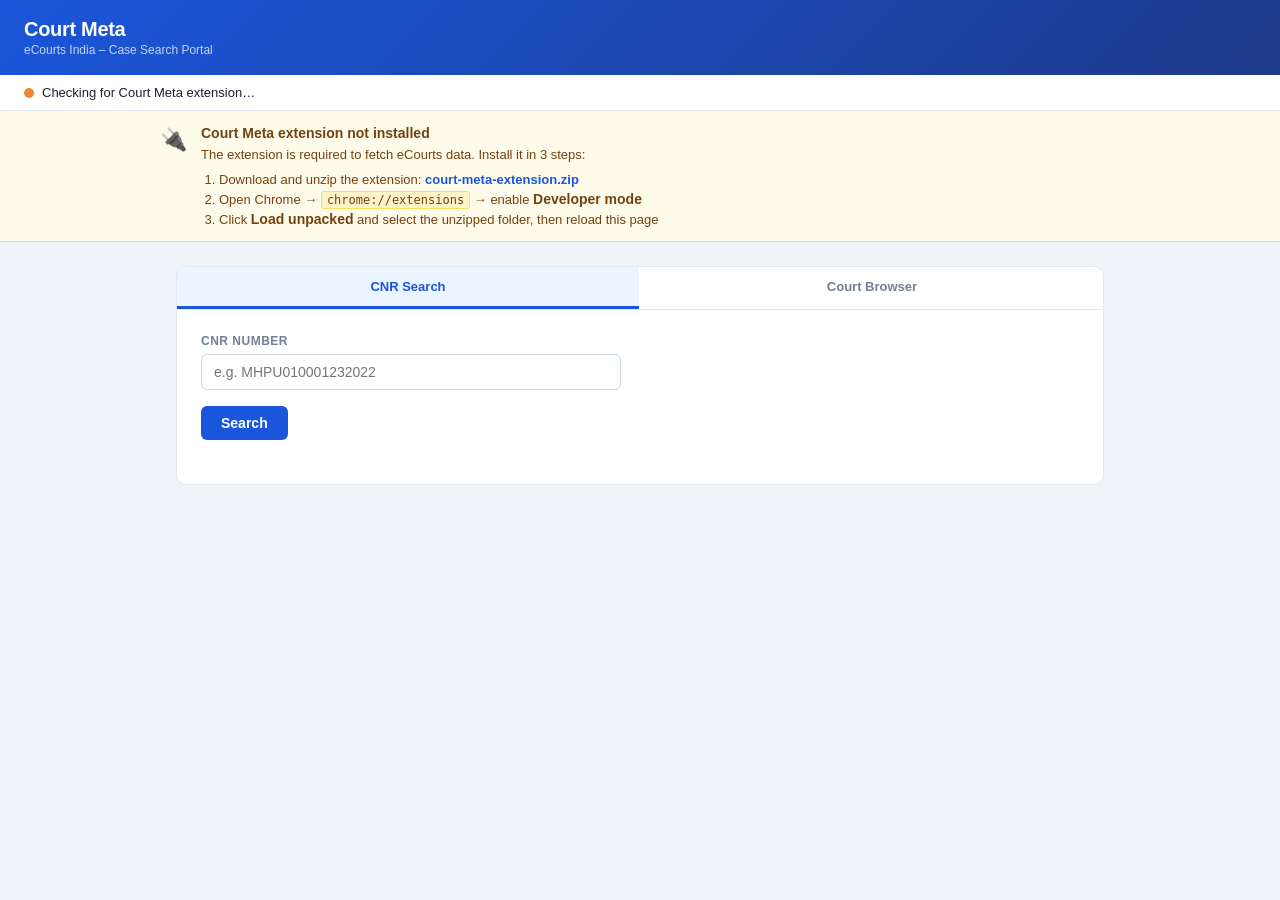
==== sample-website/index.html @ 911f9a17 "Initial commit: Court Meta Chrome Extension + ASP.NET Core API - Chrome Extension (MV3): content scr" ====
<!DOCTYPE html>
<html lang="en">
<head>
  <meta charset="UTF-8" />
  <meta name="viewport" content="width=device-width, initial-scale=1.0" />
  <title>Court Meta – eCourts Search</title>
  <link rel="stylesheet" href="styles.css" />
</head>
<body>

  <header class="app-header">
    <div>
      <h1>Court Meta</h1>
      <div class="subtitle">eCourts India – Case Search Portal</div>
    </div>
  </header>

  <div class="status-bar">
    <div class="status-indicator checking" id="extIndicator"></div>
    <span id="extStatus">Checking for Court Meta extension…</span>
  </div>

  <!-- ── Install banner (hidden once extension connects) ── -->
  <div id="installBanner" class="install-banner">
    <div class="install-banner-content">
      <div class="install-icon">🔌</div>
      <div class="install-text">
        <strong>Court Meta extension not installed</strong>
        <span>The extension is required to fetch eCourts data. Install it in 3 steps:</span>
        <ol>
          <li>Download and unzip the extension: <a href="/court-meta-extension.zip" download class="install-link">court-meta-extension.zip</a></li>
          <li>Open Chrome → <code>chrome://extensions</code> → enable <strong>Developer mode</strong></li>
          <li>Click <strong>Load unpacked</strong> and select the unzipped folder, then reload this page</li>
        </ol>
      </div>
    </div>
  </div>

  <div class="container">

    <div class="tabs">
      <button class="tab-btn active" data-tab="cnr">CNR Search</button>
      <button class="tab-btn" data-tab="browser">Court Browser</button>
    </div>

    <!-- ══════════════════════════════════ -->
    <!-- TAB 1: CNR Search                 -->
    <!-- ══════════════════════════════════ -->
    <div class="card tab-panel active" id="tab-cnr">
      <div class="form-row">
        <div class="form-group" style="max-width:420px;">
          <label for="cnrNumber">CNR Number</label>
          <input type="text" id="cnrNumber" placeholder="e.g. MHPU010001232022" maxlength="30" />
        </div>
      </div>
      <button class="btn btn-primary" id="cnrSearchBtn">Search</button>

      <div class="result-section">
        <div class="alert alert-error" id="cnrError"></div>

        <div class="cnr-card" id="cnrCard">
          <h3 id="cnrCardTitle">Case Details</h3>
          <div class="cnr-field"><span class="cnr-label">CNR Number</span><span class="cnr-value" id="cnrCino">–</span></div>
          <div class="cnr-field"><span class="cnr-label">Case Type</span><span class="cnr-value" id="cnrType">–</span></div>
          <div class="cnr-field"><span class="cnr-label">Case Number</span><span class="cnr-value" id="cnrCaseNumber">–</span></div>
        </div>

        <div id="cnrHistoryWrap" style="display:none;" class="history-table">
          <h3>Case History</h3>
          <div class="table-wrap">
            <table>
              <thead><tr><th>#</th><th>Date</th><th>Purpose</th><th>Judge</th><th>Business</th><th>Next Date</th><th>Next Purpose</th></tr></thead>
              <tbody id="cnrHistoryBody"></tbody>
            </table>
          </div>
        </div>

        <div id="cnrRawWrap" style="display:none;margin-top:16px;">
          <div class="section-label">Raw Response</div>
          <pre id="cnrRaw" style="background:#f7fafc;border:1px solid #e2e8f0;border-radius:6px;padding:14px;font-size:12px;overflow-x:auto;white-space:pre-wrap;color:#2d3748;margin-top:8px;"></pre>
        </div>
      </div>
    </div>

    <!-- ══════════════════════════════════ -->
    <!-- TAB 2: Court Browser             -->
    <!-- Cascading: State→District→Complex→Courts -->
    <!-- ══════════════════════════════════ -->
    <div class="card tab-panel" id="tab-browser">

      <div class="form-row">

        <!-- State -->
        <div class="form-group">
          <label for="selState">State</label>
          <select id="selState">
            <option value="">— Loading states… —</option>
          </select>
          <div class="field-error" id="stateErr"></div>
        </div>

        <!-- District -->
        <div class="form-group">
          <label for="selDistrict">District</label>
          <select id="selDistrict" disabled>
            <option value="">— Select a state first —</option>
          </select>
          <div class="field-error" id="districtErr"></div>
        </div>

        <!-- Complex -->
        <div class="form-group">
          <label for="selComplex">Court Complex</label>
          <select id="selComplex" disabled>
            <option value="">— Select a district first —</option>
          </select>
          <div class="field-error" id="complexErr"></div>
        </div>

      </div>

      <!-- Court Names -->
      <div id="courtsSection" style="display:none; margin-top:20px;">
        <div class="section-label">Courts in selected complex</div>
        <div class="alert alert-error" id="courtsErr" style="margin-top:8px;"></div>
        <div class="table-wrap" style="margin-top:12px;">
          <table>
            <thead><tr><th>#</th><th>Court Code</th><th>Court Name</th></tr></thead>
            <tbody id="courtsBody"></tbody>
          </table>
        </div>
      </div>

      <!-- Loading spinner -->
      <div id="browserLoading" style="display:none; padding:16px 0; color:#718096; font-size:13px;">
        <span class="spinner dark"></span> Loading…
      </div>

    </div>

  </div><!-- /container -->

  <script src="court-meta.js"></script>
  <script src="app.js"></script>
</body>
</html>
---- sample-website/styles.css ----
*, *::before, *::after { box-sizing: border-box; margin: 0; padding: 0; }

body {
  font-family: -apple-system, BlinkMacSystemFont, 'Segoe UI', Roboto, sans-serif;
  font-size: 14px;
  background: #f0f4f8;
  color: #1a202c;
  min-height: 100vh;
}

/* ── Header ── */
.app-header {
  background: linear-gradient(135deg, #1a56db 0%, #1e3a8a 100%);
  color: white;
  padding: 18px 24px;
  display: flex;
  align-items: center;
  justify-content: space-between;
  box-shadow: 0 2px 8px rgba(0,0,0,0.15);
}
.app-header h1 { font-size: 20px; font-weight: 700; letter-spacing: -0.3px; }
.app-header .subtitle { font-size: 12px; opacity: 0.75; margin-top: 2px; }

/* ── Status Bar ── */
.status-bar {
  display: flex;
  align-items: center;
  gap: 8px;
  background: white;
  border-bottom: 1px solid #e2e8f0;
  padding: 10px 24px;
  font-size: 13px;
}
.status-indicator {
  width: 10px;
  height: 10px;
  border-radius: 50%;
  background: #a0aec0;
  flex-shrink: 0;
  transition: background 0.3s;
}
.status-indicator.checking { background: #ed8936; animation: pulse 1s infinite; }
.status-indicator.connected { background: #48bb78; }
.status-indicator.error { background: #fc8181; }

@keyframes pulse { 0%, 100% { opacity: 1; } 50% { opacity: 0.4; } }

/* ── Layout ── */
.container { max-width: 960px; margin: 0 auto; padding: 24px 16px; }

/* ── Tabs ── */
.tabs {
  display: flex;
  gap: 2px;
  background: white;
  border: 1px solid #e2e8f0;
  border-radius: 10px 10px 0 0;
  overflow: hidden;
}
.tab-btn {
  flex: 1;
  padding: 12px 8px;
  border: none;
  background: transparent;
  cursor: pointer;
  font-size: 13px;
  font-weight: 600;
  color: #718096;
  transition: all 0.15s;
  border-bottom: 3px solid transparent;
}
.tab-btn:hover { background: #f7fafc; color: #2d3748; }
.tab-btn.active {
  color: #1a56db;
  background: #ebf5ff;
  border-bottom-color: #1a56db;
}

/* ── Cards ── */
.card {
  background: white;
  border: 1px solid #e2e8f0;
  border-top: none;
  border-radius: 0 0 10px 10px;
  padding: 24px;
}

.tab-panel { display: none; }
.tab-panel.active { display: block; }

/* ── Form Elements ── */
.form-row {
  display: grid;
  grid-template-columns: repeat(auto-fit, minmax(200px, 1fr));
  gap: 16px;
  margin-bottom: 16px;
}
.form-group { display: flex; flex-direction: column; gap: 6px; }
.form-group label {
  font-size: 12px;
  font-weight: 600;
  color: #718096;
  text-transform: uppercase;
  letter-spacing: 0.5px;
}
input[type="text"], select {
  padding: 9px 12px;
  border: 1px solid #cbd5e0;
  border-radius: 6px;
  font-size: 14px;
  color: #2d3748;
  outline: none;
  transition: border-color 0.15s, box-shadow 0.15s;
  width: 100%;
  background: white;
}
input[type="text"]:focus, select:focus {
  border-color: #1a56db;
  box-shadow: 0 0 0 3px rgba(26,86,219,0.12);
}

/* ── Buttons ── */
.btn {
  display: inline-flex;
  align-items: center;
  gap: 6px;
  padding: 9px 20px;
  border: none;
  border-radius: 6px;
  font-size: 14px;
  font-weight: 600;
  cursor: pointer;
  transition: all 0.15s;
}
.btn-primary { background: #1a56db; color: white; }
.btn-primary:hover { background: #1e3a8a; }
.btn-primary:disabled { background: #a0aec0; cursor: not-allowed; }
.btn-secondary { background: #edf2f7; color: #4a5568; }
.btn-secondary:hover { background: #e2e8f0; }

/* ── Results ── */
.result-section { margin-top: 20px; }
.result-section h3 {
  font-size: 13px;
  font-weight: 700;
  color: #4a5568;
  text-transform: uppercase;
  letter-spacing: 0.5px;
  margin-bottom: 12px;
}

.alert {
  padding: 12px 16px;
  border-radius: 6px;
  font-size: 13px;
  display: none;
}
.alert.show { display: block; }
.alert-error { background: #fff5f5; border: 1px solid #fed7d7; color: #c53030; }
.alert-success { background: #f0fff4; border: 1px solid #c6f6d5; color: #276749; }
.alert-info { background: #ebf8ff; border: 1px solid #bee3f8; color: #2a69ac; }

/* ── Table ── */
.table-wrap { overflow-x: auto; }
table {
  width: 100%;
  border-collapse: collapse;
  font-size: 13px;
}
thead th {
  background: #f7fafc;
  padding: 10px 12px;
  text-align: left;
  font-weight: 700;
  font-size: 12px;
  text-transform: uppercase;
  letter-spacing: 0.4px;
  color: #718096;
  border-bottom: 2px solid #e2e8f0;
}
tbody td {
  padding: 10px 12px;
  border-bottom: 1px solid #e2e8f0;
  color: #2d3748;
}
tbody tr:last-child td { border-bottom: none; }
tbody tr:hover { background: #f7fafc; }

/* ── CNR Detail Card ── */
.cnr-card {
  border: 1px solid #bee3f8;
  background: #ebf8ff;
  border-radius: 8px;
  padding: 16px 20px;
  display: none;
}
.cnr-card.show { display: block; }
.cnr-card h3 { font-size: 15px; color: #2a4365; margin-bottom: 12px; }
.cnr-field { display: flex; gap: 12px; margin-bottom: 8px; }
.cnr-label { font-weight: 700; min-width: 130px; color: #4a5568; font-size: 13px; }
.cnr-value { color: #2d3748; font-size: 13px; }

/* ── Loading ── */
.spinner {
  display: inline-block;
  width: 16px;
  height: 16px;
  border: 2px solid rgba(255,255,255,0.4);
  border-top-color: white;
  border-radius: 50%;
  animation: spin 0.6s linear infinite;
  vertical-align: middle;
}
.spinner.dark {
  border-color: rgba(0,0,0,0.1);
  border-top-color: #1a56db;
}

@keyframes spin { to { transform: rotate(360deg); } }

.loading-row td {
  text-align: center;
  color: #718096;
  padding: 20px;
}

.field-error {
  font-size: 12px;
  color: #c53030;
  margin-top: 4px;
  min-height: 16px;
}

select:disabled {
  background: #f7fafc;
  color: #a0aec0;
  cursor: not-allowed;
}

/* ── History Table ── */
.history-table { margin-top: 16px; }

/* ── Install Banner ── */
.install-banner {
  background: #fffbeb;
  border-bottom: 1px solid #f6e05e;
  padding: 14px 24px;
}
.install-banner.hidden { display: none; }
.install-banner-content {
  max-width: 960px;
  margin: 0 auto;
  display: flex;
  gap: 14px;
  align-items: flex-start;
}
.install-icon { font-size: 22px; line-height: 1.4; flex-shrink: 0; }
.install-text { font-size: 13px; color: #744210; display: flex; flex-direction: column; gap: 6px; }
.install-text strong { font-size: 14px; color: #744210; }
.install-text ol { margin: 4px 0 0 18px; display: flex; flex-direction: column; gap: 4px; }
.install-text code {
  background: #fef3c7;
  border: 1px solid #f6e05e;
  border-radius: 3px;
  padding: 1px 5px;
  font-size: 12px;
}
.install-link {
  color: #1a56db;
  font-weight: 600;
  text-decoration: none;
}
.install-link:hover { text-decoration: underline; }
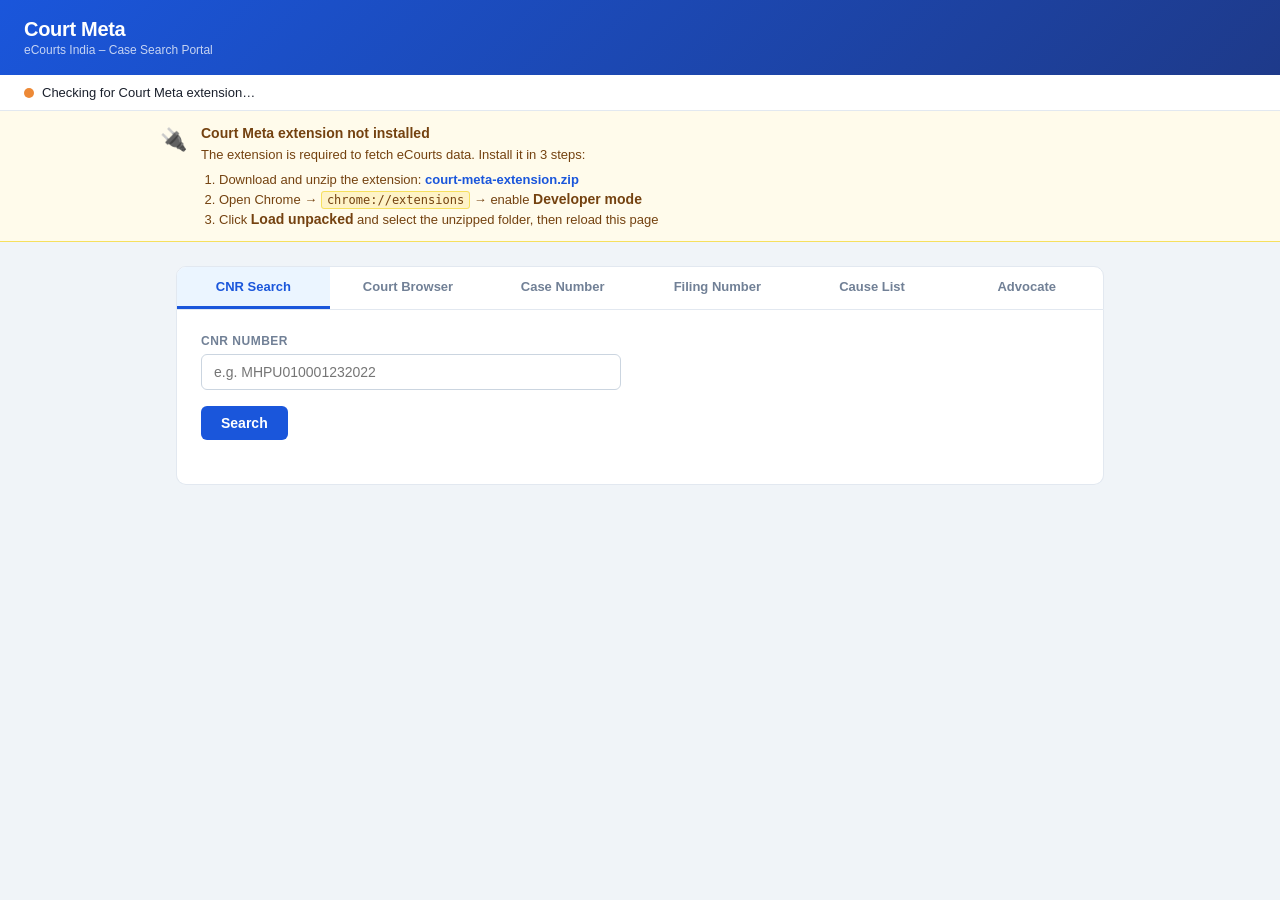
==== commit 43373d8a: "Adding multiple api calls" ====
--- a/sample-website/index.html
+++ b/sample-website/index.html
@@ -41,6 +41,10 @@
     <div class="tabs">
       <button class="tab-btn active" data-tab="cnr">CNR Search</button>
       <button class="tab-btn" data-tab="browser">Court Browser</button>
+      <button class="tab-btn" data-tab="case-search">Case Number</button>
+      <button class="tab-btn" data-tab="filing-search">Filing Number</button>
+      <button class="tab-btn" data-tab="cause-list">Cause List</button>
+      <button class="tab-btn" data-tab="advocate">Advocate</button>
     </div>
 
     <!-- ══════════════════════════════════ -->
@@ -58,26 +62,32 @@
       <div class="result-section">
         <div class="alert alert-error" id="cnrError"></div>
 
-        <div class="cnr-card" id="cnrCard">
-          <h3 id="cnrCardTitle">Case Details</h3>
-          <div class="cnr-field"><span class="cnr-label">CNR Number</span><span class="cnr-value" id="cnrCino">–</span></div>
-          <div class="cnr-field"><span class="cnr-label">Case Type</span><span class="cnr-value" id="cnrType">–</span></div>
-          <div class="cnr-field"><span class="cnr-label">Case Number</span><span class="cnr-value" id="cnrCaseNumber">–</span></div>
-        </div>
-
-        <div id="cnrHistoryWrap" style="display:none;" class="history-table">
-          <h3>Case History</h3>
-          <div class="table-wrap">
-            <table>
-              <thead><tr><th>#</th><th>Date</th><th>Purpose</th><th>Judge</th><th>Business</th><th>Next Date</th><th>Next Purpose</th></tr></thead>
-              <tbody id="cnrHistoryBody"></tbody>
-            </table>
-          </div>
-        </div>
-
-        <div id="cnrRawWrap" style="display:none;margin-top:16px;">
-          <div class="section-label">Raw Response</div>
-          <pre id="cnrRaw" style="background:#f7fafc;border:1px solid #e2e8f0;border-radius:6px;padding:14px;font-size:12px;overflow-x:auto;white-space:pre-wrap;color:#2d3748;margin-top:8px;"></pre>
+        <div class="cnr-split" id="cnrSplit">
+          <div class="cnr-split-pane cnr-split-left">
+            <div class="cnr-pane-header">
+              <div class="cnr-pane-title">Parsed JSON</div>
+              <button type="button" class="copy-btn" data-copy-target="cnrParsed">
+                <svg class="copy-btn-icon" viewBox="0 0 16 16" width="12" height="12" aria-hidden="true">
+                  <path fill="currentColor" d="M5 1a2 2 0 0 0-2 2v1H2a2 2 0 0 0-2 2v8a2 2 0 0 0 2 2h7a2 2 0 0 0 2-2v-1h1a2 2 0 0 0 2-2V3a2 2 0 0 0-2-2H5zm0 2h7v9h-1V6a2 2 0 0 0-2-2H5V3zM2 6h7v8H2V6z"/>
+                </svg>
+                <span class="copy-btn-label">Copy</span>
+              </button>
+            </div>
+            <pre id="cnrParsed" class="cnr-raw"></pre>
+          </div>
+
+          <div class="cnr-split-pane cnr-split-right">
+            <div class="cnr-pane-header">
+              <div class="cnr-pane-title">API Response (JSON)</div>
+              <button type="button" class="copy-btn" data-copy-target="cnrRaw">
+                <svg class="copy-btn-icon" viewBox="0 0 16 16" width="12" height="12" aria-hidden="true">
+                  <path fill="currentColor" d="M5 1a2 2 0 0 0-2 2v1H2a2 2 0 0 0-2 2v8a2 2 0 0 0 2 2h7a2 2 0 0 0 2-2v-1h1a2 2 0 0 0 2-2V3a2 2 0 0 0-2-2H5zm0 2h7v9h-1V6a2 2 0 0 0-2-2H5V3zM2 6h7v8H2V6z"/>
+                </svg>
+                <span class="copy-btn-label">Copy</span>
+              </button>
+            </div>
+            <pre id="cnrRaw" class="cnr-raw"></pre>
+          </div>
         </div>
       </div>
     </div>
@@ -138,6 +148,228 @@
 
     </div>
 
+    <!-- ══════════════════════════════════ -->
+    <!-- TAB 3: Case Number Search        -->
+    <!-- ══════════════════════════════════ -->
+    <div class="card tab-panel" id="tab-case-search">
+      <div class="form-row">
+        <div class="form-group">
+          <label for="csState">State</label>
+          <select id="csState"><option value="">— Select State —</option></select>
+        </div>
+        <div class="form-group">
+          <label for="csDistrict">District</label>
+          <select id="csDistrict" disabled><option value="">— Select state first —</option></select>
+        </div>
+        <div class="form-group">
+          <label for="csComplex">Court Complex</label>
+          <select id="csComplex" disabled><option value="">— Select district first —</option></select>
+        </div>
+      </div>
+      <div class="form-row">
+        <div class="form-group">
+          <label for="csCaseType">Case Type</label>
+          <select id="csCaseType" disabled><option value="">— Select complex first —</option></select>
+        </div>
+        <div class="form-group">
+          <label for="csNumber">Number</label>
+          <input type="text" id="csNumber" placeholder="e.g. 123" />
+        </div>
+        <div class="form-group">
+          <label for="csYear">Year</label>
+          <input type="text" id="csYear" placeholder="e.g. 2024" />
+        </div>
+      </div>
+      <button class="btn btn-primary" id="csSearchBtn">Search</button>
+
+      <div class="result-section">
+        <div class="alert alert-error" id="csError"></div>
+        <div id="csResultsWrap" style="display:none; margin-top:16px;">
+          <div class="section-label" id="csResultsHeader" style="font-size:12px; font-weight:600; color:#718096; margin-bottom:8px;"></div>
+          <div class="table-wrap">
+            <table>
+              <thead><tr><th>#</th><th>CNR</th><th>Case</th><th>Type</th><th>Year</th><th>Parties</th><th>Court</th><th></th></tr></thead>
+              <tbody id="csResultsBody"></tbody>
+            </table>
+          </div>
+        </div>
+      </div>
+    </div>
+
+    <!-- ══════════════════════════════════ -->
+    <!-- TAB 4: Filing Number Search      -->
+    <!-- ══════════════════════════════════ -->
+    <div class="card tab-panel" id="tab-filing-search">
+      <div class="form-row">
+        <div class="form-group">
+          <label for="fsState">State</label>
+          <select id="fsState"><option value="">— Select State —</option></select>
+        </div>
+        <div class="form-group">
+          <label for="fsDistrict">District</label>
+          <select id="fsDistrict" disabled><option value="">— Select state first —</option></select>
+        </div>
+        <div class="form-group">
+          <label for="fsComplex">Court Complex</label>
+          <select id="fsComplex" disabled><option value="">— Select district first —</option></select>
+        </div>
+      </div>
+      <div class="form-row">
+        <div class="form-group">
+          <label for="fsFiling">Filing Number</label>
+          <input type="text" id="fsFiling" placeholder="e.g. 456" />
+        </div>
+        <div class="form-group">
+          <label for="fsYear">Year</label>
+          <input type="text" id="fsYear" placeholder="e.g. 2024" />
+        </div>
+      </div>
+      <button class="btn btn-primary" id="fsSearchBtn">Search</button>
+
+      <div class="result-section">
+        <div class="alert alert-error" id="fsError"></div>
+        <div id="fsResultsWrap" style="display:none; margin-top:16px;">
+          <div class="section-label" id="fsResultsHeader" style="font-size:12px; font-weight:600; color:#718096; margin-bottom:8px;"></div>
+          <div class="table-wrap">
+            <table>
+              <thead><tr><th>#</th><th>CNR</th><th>Case</th><th>Type</th><th>Year</th><th>Parties</th><th>Court</th><th></th></tr></thead>
+              <tbody id="fsResultsBody"></tbody>
+            </table>
+          </div>
+        </div>
+      </div>
+    </div>
+
+    <!-- ══════════════════════════════════ -->
+    <!-- TAB 5: Cause List                -->
+    <!-- ══════════════════════════════════ -->
+    <div class="card tab-panel" id="tab-cause-list">
+      <div class="form-row">
+        <div class="form-group">
+          <label for="clState">State</label>
+          <select id="clState"><option value="">— Select State —</option></select>
+        </div>
+        <div class="form-group">
+          <label for="clDistrict">District</label>
+          <select id="clDistrict" disabled><option value="">— Select state first —</option></select>
+        </div>
+        <div class="form-group">
+          <label for="clComplex">Court Complex</label>
+          <select id="clComplex" disabled><option value="">— Select district first —</option></select>
+        </div>
+      </div>
+      <div class="form-row">
+        <div class="form-group">
+          <label for="clCourtNo">Court Room</label>
+          <select id="clCourtNo" disabled><option value="">— Select complex first —</option></select>
+        </div>
+        <div class="form-group">
+          <label for="clDate">Date</label>
+          <input type="text" id="clDate" placeholder="dd-mm-yyyy or yyyy-mm-dd" />
+        </div>
+        <div class="form-group">
+          <label for="clFlag">Type</label>
+          <select id="clFlag">
+            <option value="civ_t">Civil</option>
+            <option value="cri_t">Criminal</option>
+          </select>
+        </div>
+      </div>
+      <button class="btn btn-primary" id="clSearchBtn">Load Cause List</button>
+
+      <div class="result-section">
+        <div class="alert alert-error" id="clError"></div>
+        <div id="clResultsWrap" style="display:none; margin-top:16px;">
+          <div class="section-label" id="clResultsHeader" style="font-size:12px; font-weight:600; color:#718096; margin-bottom:8px;"></div>
+          <div class="table-wrap">
+            <table>
+              <thead><tr><th>#</th><th>CNR</th><th>Details</th><th></th></tr></thead>
+              <tbody id="clResultsBody"></tbody>
+            </table>
+          </div>
+        </div>
+      </div>
+    </div>
+
+    <!-- ══════════════════════════════════ -->
+    <!-- TAB 6: Advocate Search          -->
+    <!-- ══════════════════════════════════ -->
+    <div class="card tab-panel" id="tab-advocate">
+      <div class="form-row">
+        <div class="form-group">
+          <label for="advState">State</label>
+          <select id="advState"><option value="">— Select State —</option></select>
+        </div>
+        <div class="form-group">
+          <label for="advScope">Scope</label>
+          <select id="advScope">
+            <option value="court">Single court complex</option>
+            <option value="state">All districts in state (live stream)</option>
+          </select>
+        </div>
+        <div class="form-group">
+          <label for="advMode">Search By</label>
+          <select id="advMode">
+            <option value="name">Advocate Name</option>
+            <option value="barcode">Bar Code</option>
+          </select>
+        </div>
+      </div>
+
+      <div class="form-row" id="advCourtRow">
+        <div class="form-group">
+          <label for="advDistrict">District</label>
+          <select id="advDistrict" disabled><option value="">— Select state first —</option></select>
+        </div>
+        <div class="form-group">
+          <label for="advComplex">Court Complex</label>
+          <select id="advComplex" disabled><option value="">— Select district first —</option></select>
+        </div>
+      </div>
+
+      <div class="form-row" id="advNameRow">
+        <div class="form-group">
+          <label for="advName">Advocate Name</label>
+          <input type="text" id="advName" placeholder="e.g. John Doe" />
+        </div>
+        <div class="form-group">
+          <label for="advPending">Status</label>
+          <select id="advPending">
+            <option value="Pending">Pending</option>
+            <option value="Disposed">Disposed</option>
+            <option value="Both">Both</option>
+          </select>
+        </div>
+      </div>
+
+      <div class="form-row" id="advBarcodeRow" style="display:none;">
+        <div class="form-group">
+          <label for="advBarState">Bar State Code</label>
+          <input type="text" id="advBarState" placeholder="e.g. 1" />
+        </div>
+        <div class="form-group">
+          <label for="advBarCode">Bar Code</label>
+          <input type="text" id="advBarCode" placeholder="e.g. MAH/12345/2010" />
+        </div>
+      </div>
+
+      <button class="btn btn-primary" id="advSearchBtn">Search</button>
+
+      <div class="result-section">
+        <div class="alert alert-error" id="advError"></div>
+        <div id="advProgress" style="display:none; margin-top:12px; font-size:13px; color:#4a5568;"></div>
+        <div id="advResultsWrap" style="display:none; margin-top:16px;">
+          <div class="section-label" id="advResultsHeader" style="font-size:12px; font-weight:600; color:#718096; margin-bottom:8px;"></div>
+          <div class="table-wrap">
+            <table>
+              <thead><tr><th>#</th><th>CNR</th><th>Type</th><th>Year</th><th>Parties</th><th>District / Court</th><th></th></tr></thead>
+              <tbody id="advResultsBody"></tbody>
+            </table>
+          </div>
+        </div>
+      </div>
+    </div>
+
   </div><!-- /container -->
 
   <script src="court-meta.js"></script>
--- a/sample-website/styles.css
+++ b/sample-website/styles.css
@@ -186,20 +186,6 @@
 tbody tr:last-child td { border-bottom: none; }
 tbody tr:hover { background: #f7fafc; }
 
-/* ── CNR Detail Card ── */
-.cnr-card {
-  border: 1px solid #bee3f8;
-  background: #ebf8ff;
-  border-radius: 8px;
-  padding: 16px 20px;
-  display: none;
-}
-.cnr-card.show { display: block; }
-.cnr-card h3 { font-size: 15px; color: #2a4365; margin-bottom: 12px; }
-.cnr-field { display: flex; gap: 12px; margin-bottom: 8px; }
-.cnr-label { font-weight: 700; min-width: 130px; color: #4a5568; font-size: 13px; }
-.cnr-value { color: #2d3748; font-size: 13px; }
-
 /* ── Loading ── */
 .spinner {
   display: inline-block;
@@ -237,8 +223,70 @@
   cursor: not-allowed;
 }
 
-/* ── History Table ── */
-.history-table { margin-top: 16px; }
+/* ── CNR split: parsed JSON (left) + raw API JSON (right) ── */
+.cnr-split {
+  display: none;
+  grid-template-columns: 1fr 1fr;
+  gap: 16px;
+  margin-top: 16px;
+  align-items: start;
+}
+.cnr-split.show { display: grid; }
+.cnr-split-pane {
+  background: #fff;
+  border: 1px solid #e2e8f0;
+  border-radius: 8px;
+  padding: 14px;
+  min-width: 0;
+}
+.cnr-pane-header {
+  display: flex;
+  align-items: center;
+  justify-content: space-between;
+  gap: 12px;
+  margin-bottom: 10px;
+}
+.cnr-pane-title {
+  font-size: 12px;
+  font-weight: 700;
+  color: #718096;
+  text-transform: uppercase;
+  letter-spacing: 0.5px;
+}
+.copy-btn {
+  display: inline-flex;
+  align-items: center;
+  gap: 6px;
+  border: 1px solid #cbd5e0;
+  background: #fff;
+  color: #2d3748;
+  font-size: 11px;
+  font-weight: 600;
+  padding: 4px 10px;
+  border-radius: 4px;
+  cursor: pointer;
+  line-height: 1.4;
+}
+.copy-btn:hover { background: #edf2f7; }
+.copy-btn.copied { background: #c6f6d5; border-color: #9ae6b4; color: #22543d; }
+.copy-btn-icon { flex-shrink: 0; }
+.cnr-raw {
+  background: #0f172a;
+  color: #e2e8f0;
+  border-radius: 6px;
+  padding: 14px;
+  font-family: 'Menlo', 'Consolas', 'Courier New', monospace;
+  font-size: 12px;
+  line-height: 1.5;
+  white-space: pre-wrap;
+  word-break: break-word;
+  max-height: 600px;
+  overflow: auto;
+  margin: 0;
+}
+@media (max-width: 768px) {
+  .cnr-split.show { grid-template-columns: 1fr; }
+}
 
 /* ── Install Banner ── */
 .install-banner {
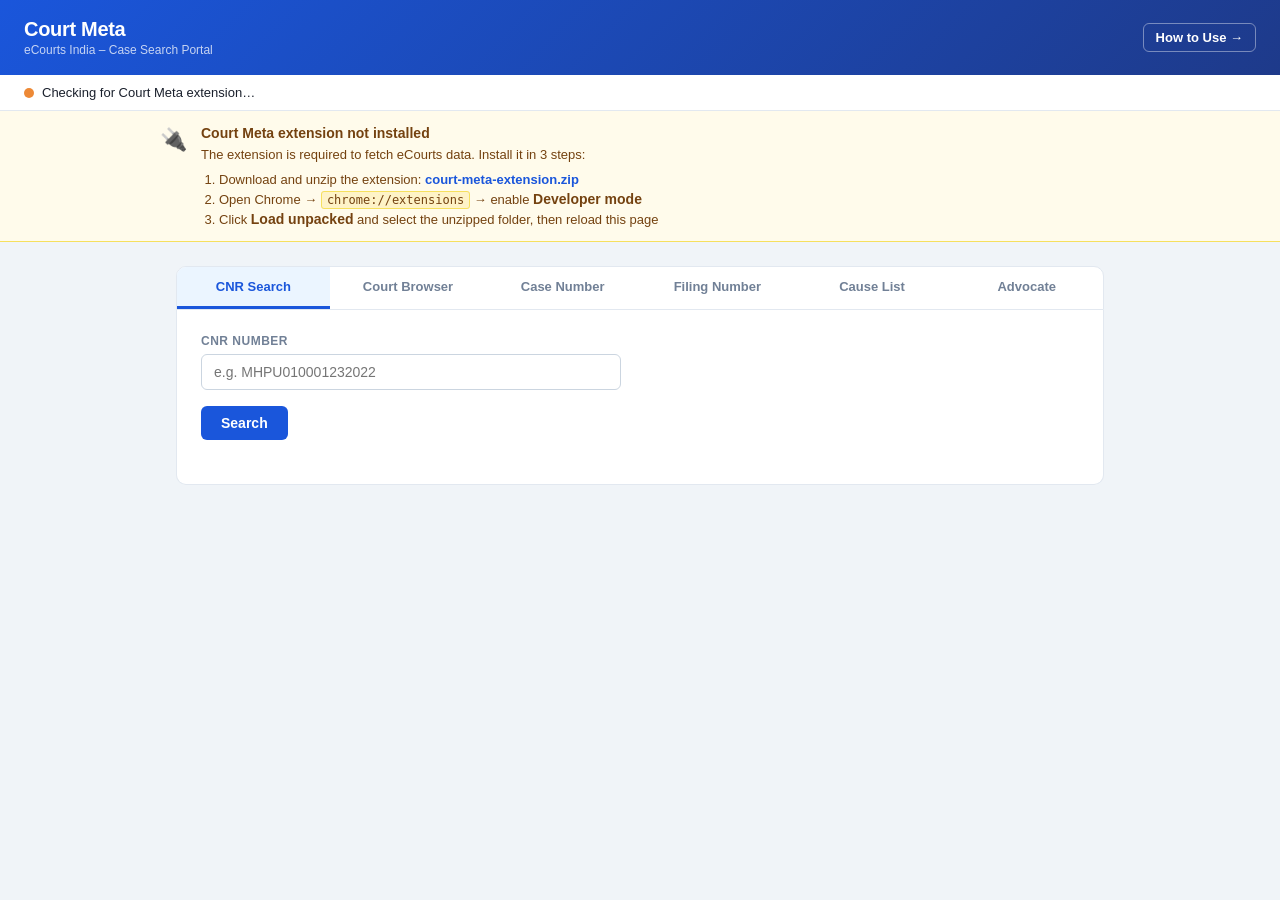
==== commit bdc94d19: "Add integrator-focused how-to guide Walks through each Court Meta workflow (CNR lookup, browse, case" ====
--- a/sample-website/index.html
+++ b/sample-website/index.html
@@ -13,6 +13,7 @@
       <h1>Court Meta</h1>
       <div class="subtitle">eCourts India – Case Search Portal</div>
     </div>
+    <a href="how-to.html" style="color:white; text-decoration:none; font-size:13px; font-weight:600; padding:6px 12px; border:1px solid rgba(255,255,255,0.4); border-radius:6px;">How to Use →</a>
   </header>
 
   <div class="status-bar">
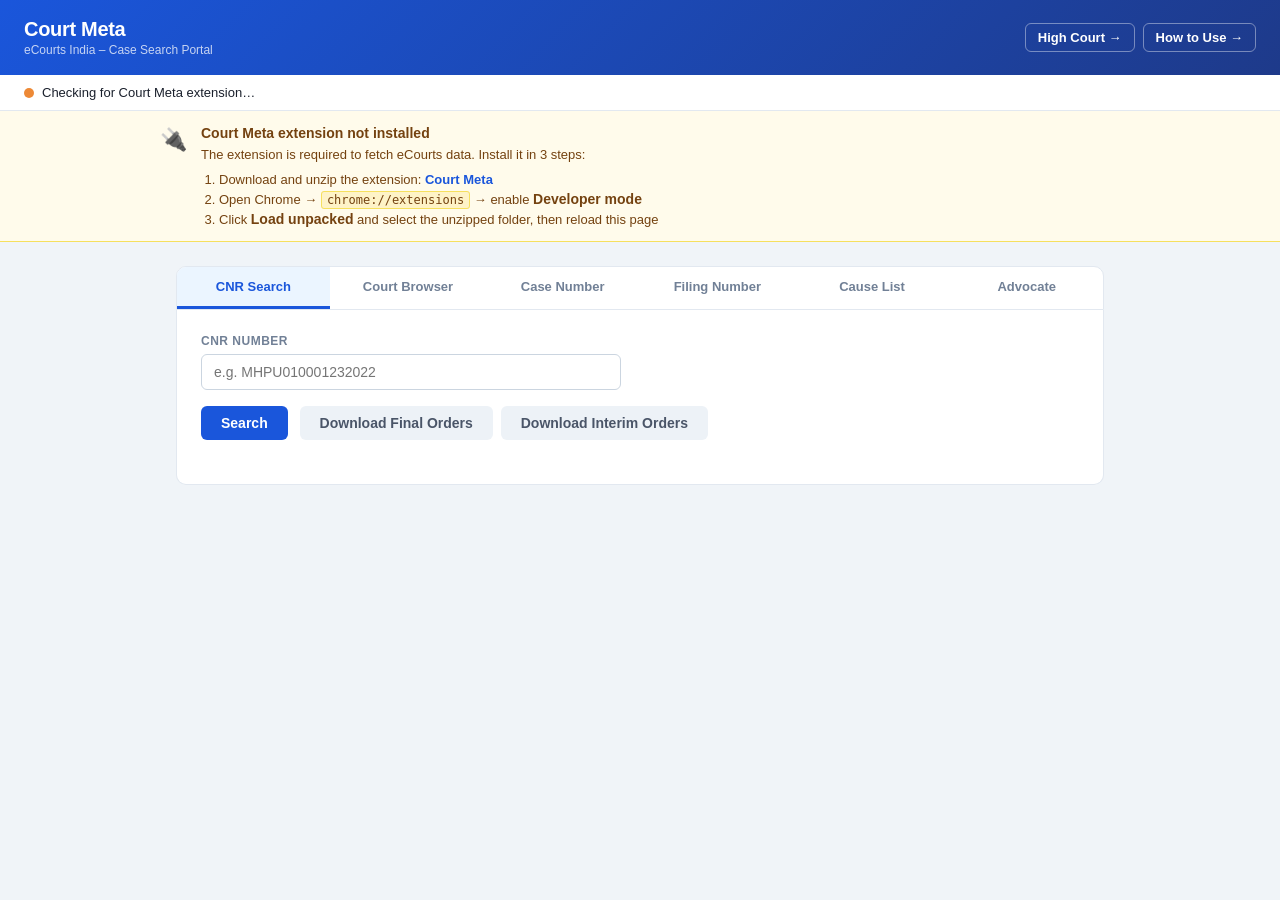
==== commit 3600b891: "﻿feat: High Court scope wiring (extension + sample site) Extension (v1.2.0) - background.js: adds si" ====
--- a/sample-website/index.html
+++ b/sample-website/index.html
@@ -13,7 +13,10 @@
       <h1>Court Meta</h1>
       <div class="subtitle">eCourts India – Case Search Portal</div>
     </div>
-    <a href="how-to.html" style="color:white; text-decoration:none; font-size:13px; font-weight:600; padding:6px 12px; border:1px solid rgba(255,255,255,0.4); border-radius:6px;">How to Use →</a>
+    <div style="display:flex; gap:8px;">
+      <a href="high-court.html" style="color:white; text-decoration:none; font-size:13px; font-weight:600; padding:6px 12px; border:1px solid rgba(255,255,255,0.4); border-radius:6px;">High Court →</a>
+      <a href="how-to.html" style="color:white; text-decoration:none; font-size:13px; font-weight:600; padding:6px 12px; border:1px solid rgba(255,255,255,0.4); border-radius:6px;">How to Use →</a>
+    </div>
   </header>
 
   <div class="status-bar">
@@ -29,7 +32,7 @@
         <strong>Court Meta extension not installed</strong>
         <span>The extension is required to fetch eCourts data. Install it in 3 steps:</span>
         <ol>
-          <li>Download and unzip the extension: <a href="/court-meta-extension.zip" download class="install-link">court-meta-extension.zip</a></li>
+          <li>Download and unzip the extension: <a href="/court-meta-extension.zip" download class="install-link">Court Meta</a></li>
           <li>Open Chrome → <code>chrome://extensions</code> → enable <strong>Developer mode</strong></li>
           <li>Click <strong>Load unpacked</strong> and select the unzipped folder, then reload this page</li>
         </ol>
@@ -59,9 +62,13 @@
         </div>
       </div>
       <button class="btn btn-primary" id="cnrSearchBtn">Search</button>
+      <button class="btn btn-secondary" id="cnrFinalOrdersBtn" style="margin-left:8px;">Download Final Orders</button>
+      <button class="btn btn-secondary" id="cnrInterimOrdersBtn" style="margin-left:4px;">Download Interim Orders</button>
 
       <div class="result-section">
         <div class="alert alert-error" id="cnrError"></div>
+
+        <div id="cnrOrdersReport" style="display:none; margin-top:12px; font-size:13px; color:#2d3748;"></div>
 
         <div class="cnr-split" id="cnrSplit">
           <div class="cnr-split-pane cnr-split-left">
